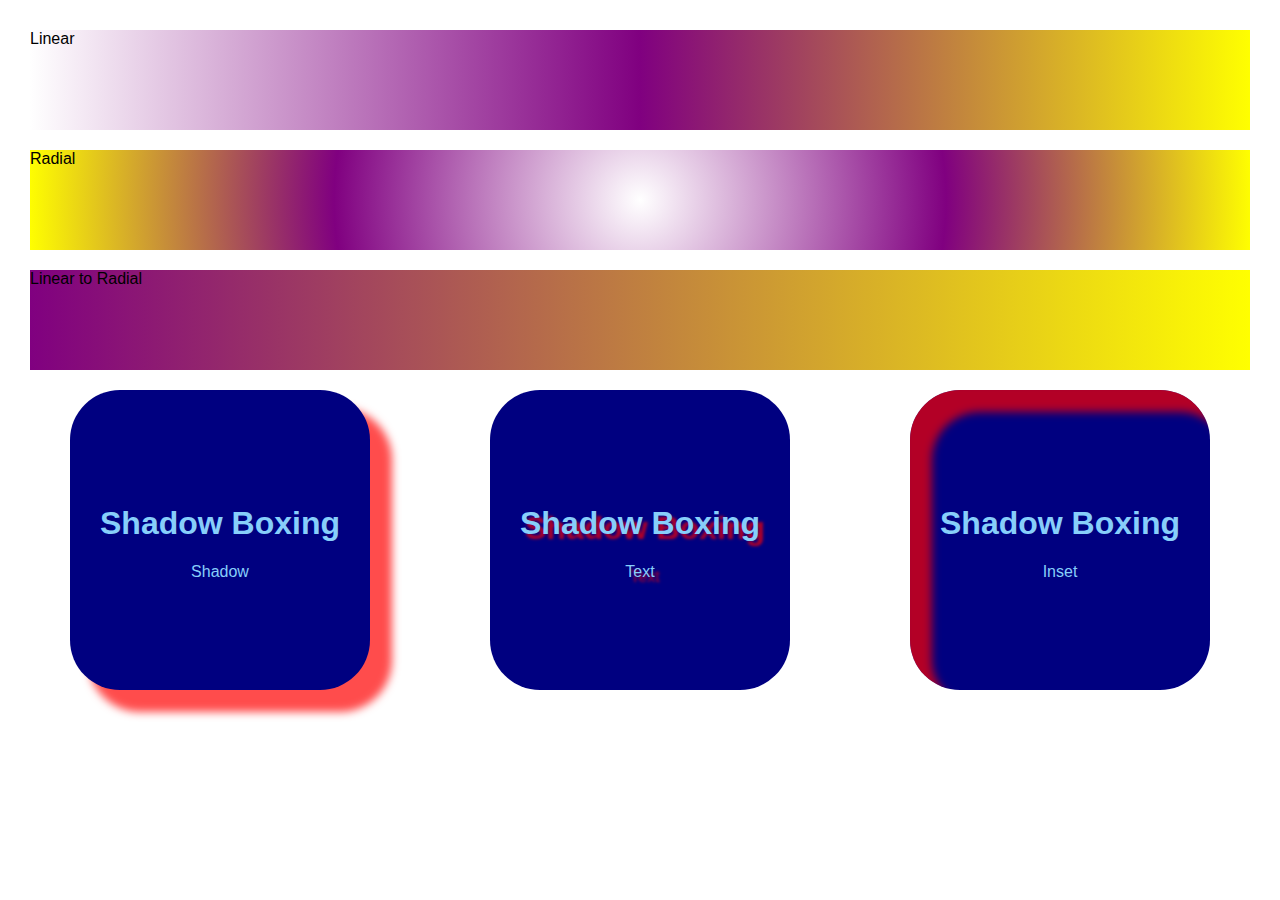
==== Animate/animate.html @ c704223f "Updated animations" ====
<!DOCTYPE html>
<html lang="en">
<head>
    <meta charset="UTF-8">
    <meta name="viewport" content="width=device-width, initial-scale=1.0">
    <title>Animation Practice</title>
    <link rel="stylesheet" href="animate.css">
</head>
<body>
    <main>
        <div class="gradient">
            <div id="linear">Linear</div>
            <div id="radial">Radial</div>
            <div id="linearradial">Linear to Radial</div>
        </div>
        <div class="boxes">
            <div class="box" id="one"><h1>Shadow Boxing</h1><p>Shadow</p></div>
            <div class="box" id="two"><h1>Shadow Boxing</h1><p>Text</p></div>
            <div class="box" id="three"><h1>Shadow Boxing</h1><p>Inset</p></div>
        </div>
    </main>
</body>
</html>
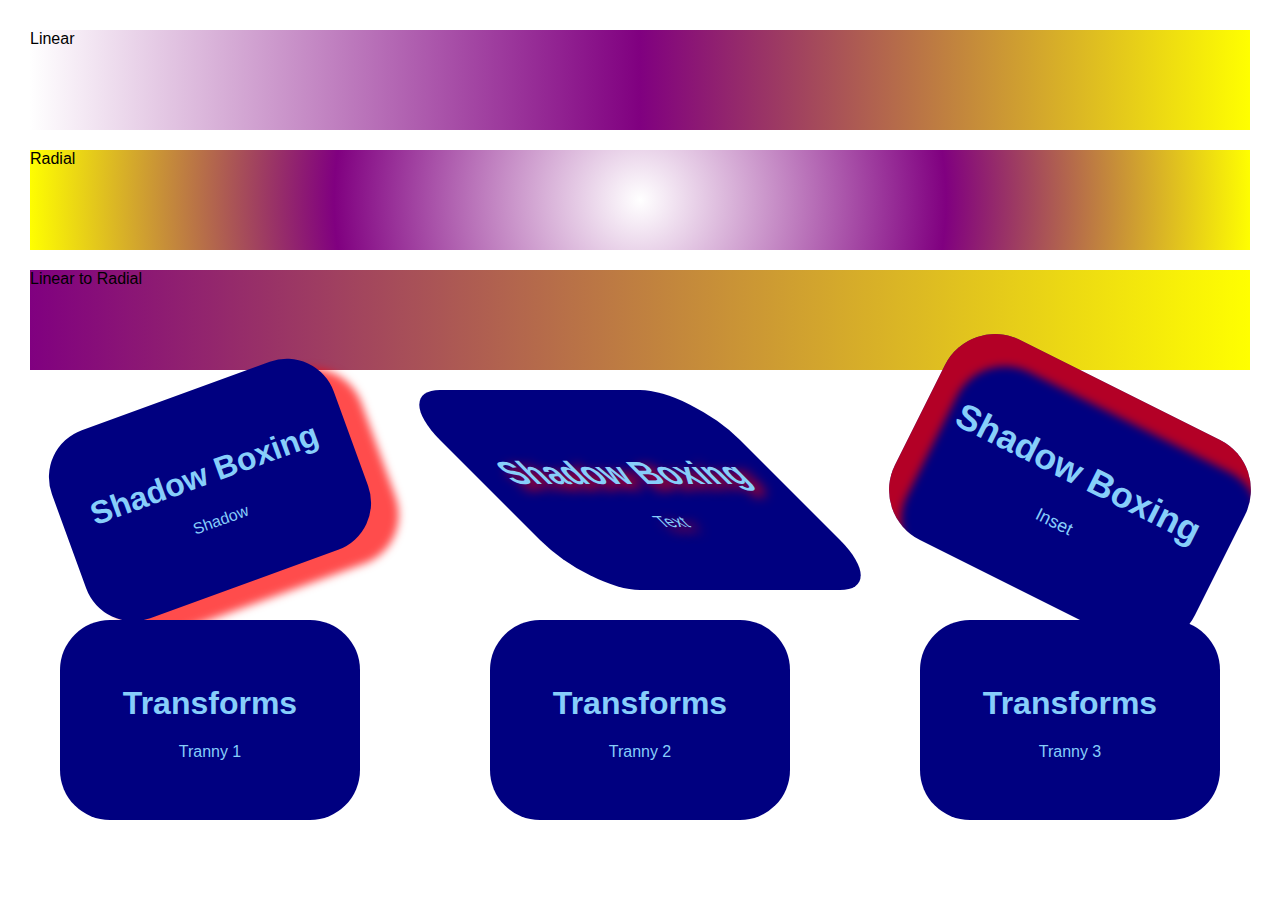
==== commit 1f401690: "updates" ====
--- a/Animate/animate.html
+++ b/Animate/animate.html
@@ -2,6 +2,8 @@
 <html lang="en">
 <head>
     <meta charset="UTF-8">
+    <!-- Viewport is handled by browser -->
+    <!-- Width=divice-width uses device width, not specific pixels -->
     <meta name="viewport" content="width=device-width, initial-scale=1.0">
     <title>Animation Practice</title>
     <link rel="stylesheet" href="animate.css">
@@ -14,9 +16,13 @@
             <div id="linearradial">Linear to Radial</div>
         </div>
         <div class="boxes">
-            <div class="box" id="one"><h1>Shadow Boxing</h1><p>Shadow</p></div>
-            <div class="box" id="two"><h1>Shadow Boxing</h1><p>Text</p></div>
-            <div class="box" id="three"><h1>Shadow Boxing</h1><p>Inset</p></div>
+            <div class="box one"><h1>Shadow Boxing</h1><p>Shadow</p></div>
+            <div class="box two"><h1>Shadow Boxing</h1><p>Text</p></div>
+            <div class="box three"><h1>Shadow Boxing</h1><p>Inset</p></div>
+            <!-- shift+alt+down will duplicate lines -->
+            <div class="box four"><h1>Transforms</h1><p>Tranny 1</p></div>
+            <div class="box four"><h1>Transforms</h1><p>Tranny 2</p></div>
+            <div class="box four"><h1>Transforms</h1><p>Tranny 3</p></div>
         </div>
     </main>
 </body>
